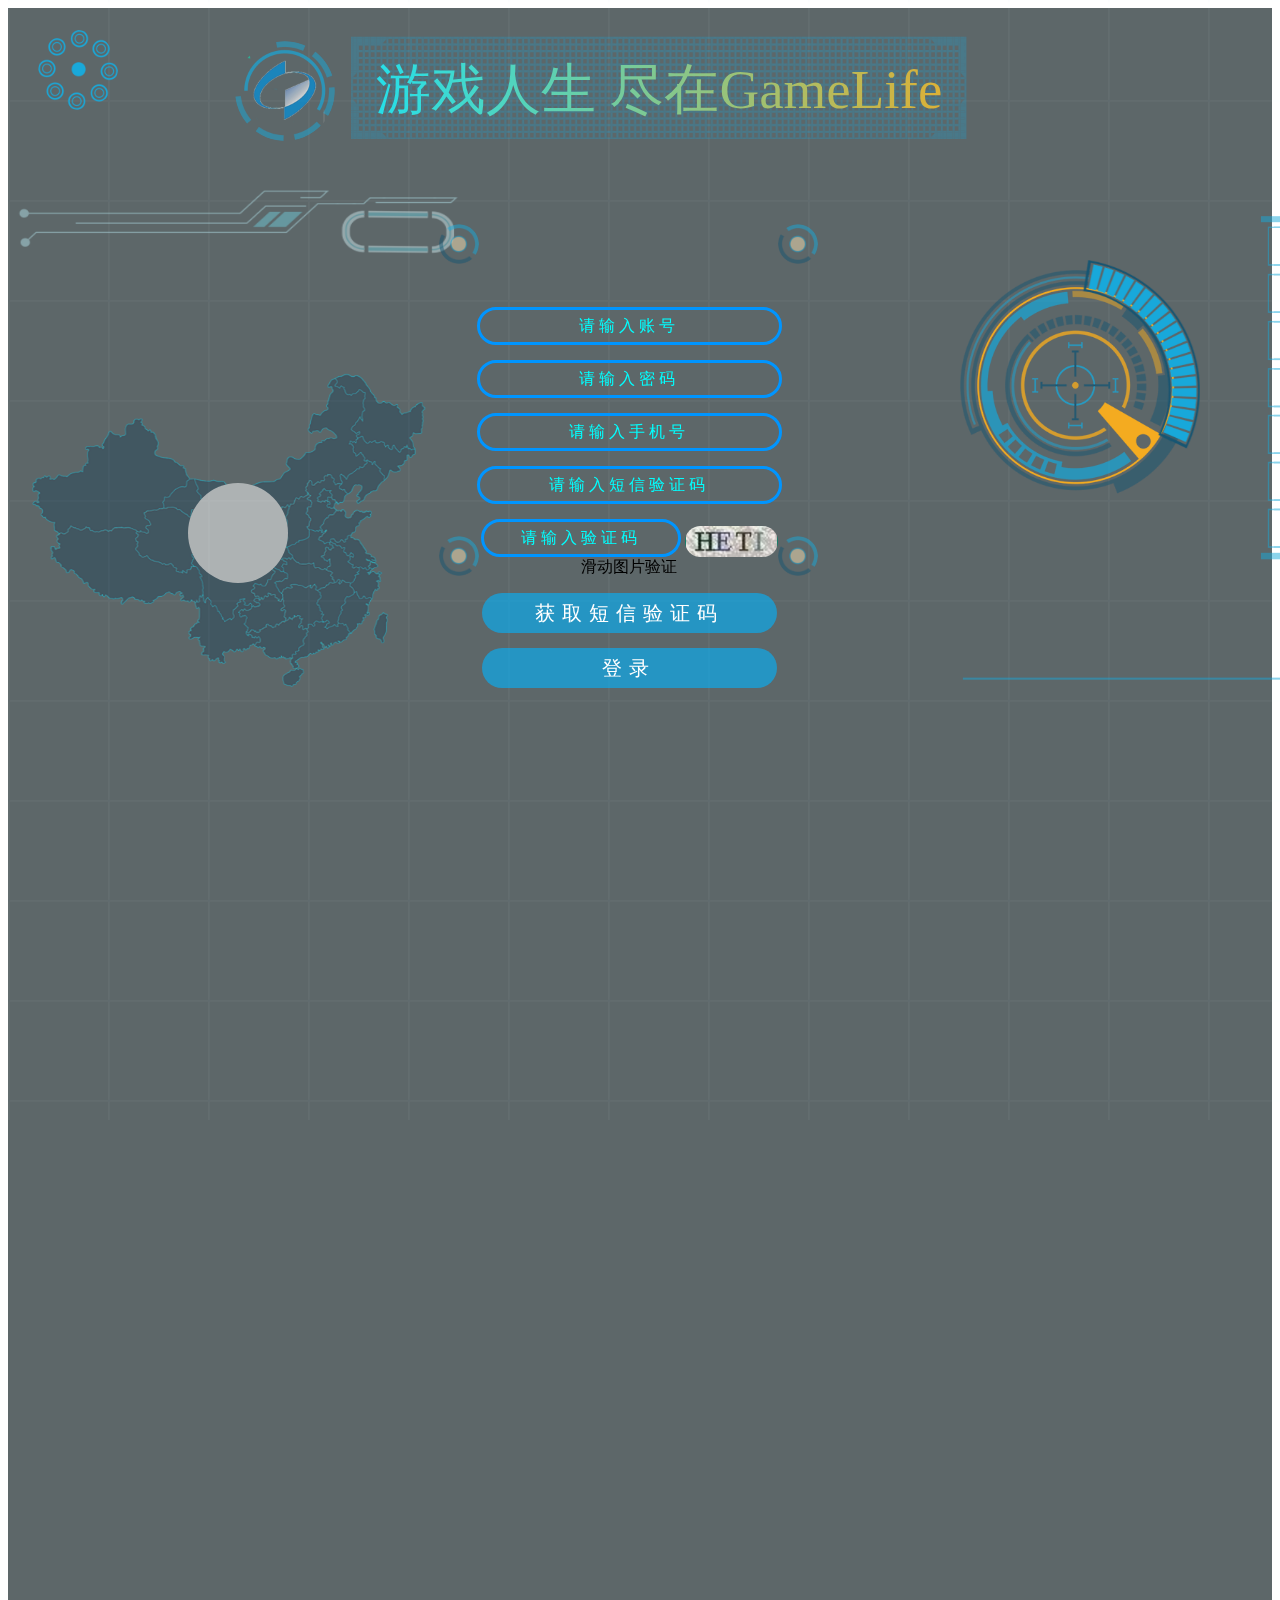
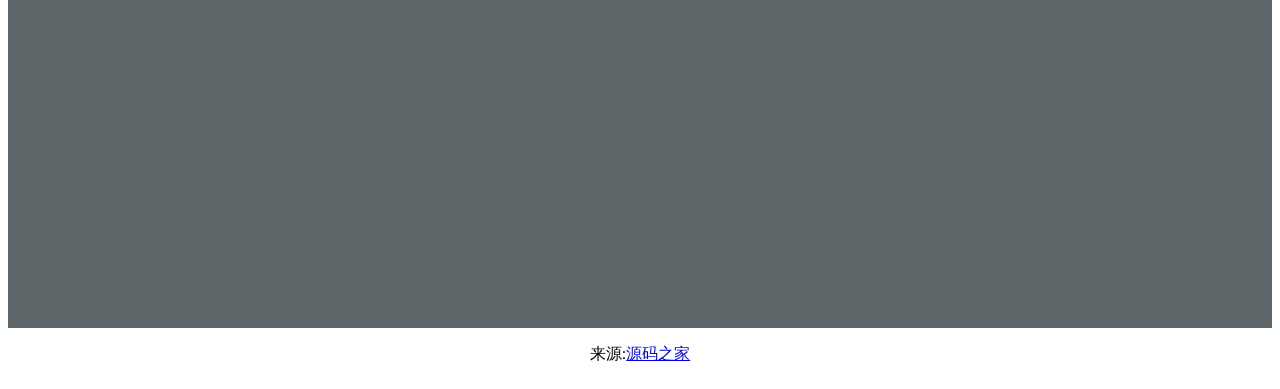
==== BBSGame/LoginHtml/index.html @ 11ed96cb "登录界面完毕 Nmdhgg" ====
﻿<!DOCTYPE HTML>
<html>
<head>
    <meta http-equiv="Content-Type" content="text/html; charset=utf-8" />
    <meta name="viewport" content="width=device-width, initial-scale=1.0">
    <title>游戏人生 尽在GameLife</title>

    <link href="assets/css/style.css" rel="stylesheet" type="text/css" />
    <script type="text/javascript" src="assets/js/jquery-1.8.3.min.js"></script>
    <style>
        input::-webkit-input-placeholder { /*WebKit browsers*/
            color: aqua;
        }

        input::-moz-input-placeholder { /*Mozilla Firefox*/
            color: aqua;
        }

        input::-ms-input-placeholder { /*Internet Explorer*/
            color: aqua;
        }
    </style>

</head>
<body onLoad="sendRequest()" >

<div class="videozz"></div>
	<video  autoplay muted loop poster="assets/images/fallba1ck.jpg">
		<source src="assets/images/mov.mp4">		
		你的游览器不支持video支持
	</video>
    
<div class="box">
	<div class="box-a">
    <div class="m-2">
          <div class="m-2-1">
              <form action="#" method="post">
                  <div class="m-2-2">
                      <input type="text" placeholder="请输入账号" />
                  </div>
                  <div class="m-2-2">
                      <input type="password" placeholder="请输入密码" />
                  </div>
                  <div class="m-2-2">
                      <input type="text" placeholder="请输入手机号" />
                  </div>
                  <div class="m-2-2">
                      <input type="text" placeholder="请输入短信验证码" />
                  </div>
                  <div class="m-2-2-1">
                      <input type="text" placeholder="请输入验证码" />
                      <img src="assets/images/1.png" />
                  </div>
                  <div class="m-2-2-1">
                      滑动图片验证
                  </div>
                  <div class="m-2-2">
                      <button>获取短信验证码</button>
                  </div>
                  <div class="m-2-2">
                      <button>登录</button>
                  </div>
              </form>
          </div>
    </div>
    <div class="m-5"> 
    <div id="m-5-id-1"> 
    <div id="m-5-2"> 
    <div id="m-5-id-2">  
    </div> 
    <div id="m-5-id-3"></div> 
    </div> 
    </div> 
    </div>   
    <div class="m-10"></div>
    <div class="m-xz7"></div>
    <div class="m-xz8 xzleft"></div>
    <div class="m-xz9"></div>
    <div class="m-xz9-1"></div>
    <!-- <div class="m-x10"></div>
    <div class="m-x11"></div>
    <div class="m-x12 xzleft"></div>
    <div class="m-x13"></div>
    <div class="m-x14 xzleft"></div>
    <div class="m-x15"></div>
    <div class="m-x16 xzleft"></div>-->
    <div class="m-x17 xzleft"></div>
    <div class="m-x18"></div>
    <div class="m-x19 xzleft"></div>
    <div class="m-x20"></div>  
    <div class="m-8"></div>
    <div class="m-9"><div class="masked1" id="sx8">游戏人生 尽在GameLife</div></div> 
    <div class="m-11">
    	<div class="m-k-1"><div class="t1"></div></div>
        <div class="m-k-2"><div class="t2"></div></div>
        <div class="m-k-3"><div class="t3"></div></div>
        <div class="m-k-4"><div class="t4"></div></div>
        <div class="m-k-5"><div class="t5"></div></div>
        <div class="m-k-6"><div class="t6"></div></div>
        <div class="m-k-7"><div class="t7"></div></div>
    </div>   
    <div class="m-14"><div class="ss"></div></div>
    <div class="m-15-a">
    <div class="m-15-k">
    	<div class="m-15xz1">
            <div class="m-15-dd2"></div>
        </div>
    </div>
    </div>
    <div class="m-16"></div>
    <div class="m-17"></div>
    <div class="m-18 xzleft"></div>
    <div class="m-19"></div>
    <div class="m-20 xzleft"></div>
    <div class="m-21"></div>
    <div class="m-22"></div>
    <div class="m-23 xzleft"></div>
    <div class="m-24" id="localtime"></div>
    </div>
</div>
<script src="assets/js/common.min.js"></script>
<div style="text-align:center;">
<p>来源:<a href="http://www.mycodes.net/" target="_blank">源码之家</a></p>
</div>
</body>
</html>
---- BBSGame/LoginHtml/assets/css/style.css ----
@charset "utf-8";


*{overflow:hidden }

video{  
	width:auto;
	height:auto;
	position:fixed;
	right:0;
	bottom:0;
	z-index:-100;
}
.videozz{  
	width:9999px;
	height:1920px;
	z-index:-99;
	background: rgba(24,38,41, 0.7);
}

.box{
position:fixed; 
width:1290;
height:1080px; 
margin:0 auto 0 auto;
top:0px;
background: rgba(24,38,41, 0.1);
background:url(../images/bj.png);
padding:20px;
}
.box-a{
width:1920px;
height:1080px;
position:relative;
}
.box-a .m-1{
width:500px;
height:298px;
position:absolute;top:0px;left:0px;
border: 2px solid #015c79;
/*background: rgba(1,92,121, 0.5);*/
background:url(../images/a-bj-1.jpg)repeat fixed center;
filter:alpha(opacity=50); 
-moz-opacity:0.50; 
opacity:0.50;  
z-index:1;
}
.box-a .m-2{
width:500px;
height:500px;
position:fixed;top:200px;left:0px;right:-77px;
margin:0 auto;
background: no-repeat url("../images/gif-6-1-1.png") left top;
background-size: 400px 400px;

z-index:2;
}

/*.box-a .m-2{
width:500px;
height:500px;
position:absolute;top:200px;left:600px;
background: no-repeat url("../images/gif-6-1.png") left top;
border: 2px solid #;
background-color:;
z-index:2;
}*/
.box-a .m-3{
overflow:hidden;
width:18px;height:270px;
padding:8px;
position:absolute;top:10px;left:500px;
}

.box-a .m-3 #m-3-id-1 p{height:20px;line-height: 14px;margin:0;font:24px/18px 'bankgothic_md_btmedium';color:#0caff4;text-align:center;}

.box-a .m-4{
width:500px;
height:300px;
background:url(../images/gif-1.gif);
position:absolute;top:0px;left:2px;
z-index:4;
filter:alpha(opacity=70); 
-moz-opacity:0.70; 
opacity:0.70;  
}

.box-a .m-5{
width:300px;
height:100px;
background:url(../images/a-bj-.png);
position:absolute;top:300px;left:0px;
z-index:5;
margin-top:20px;
}
#m-5-id-1{
overflow:hidden; 
width:290px;
height:100px;
margin:0 auto;
z-index:6;
filter:alpha(opacity=70); 
-moz-opacity:0.70; 
opacity:0.70;  
}
 #m-5-2 { 
float: left; 
width: 800%; 
}
#m-5-id-2 {float: left; }
#m-5-id-3 {float: left; }


.box-a .m-6{
width:auto;
height:120px;
position:absolute;top:-50px;right:60px;
z-index:7;
font:50px/38px '楷体';
}



@media all and (-webkit-min-device-pixel-ratio:0) and (min-resolution: .001dpcm) { 
    .masked{
        background-image: -webkit-linear-gradient(left, #0ee5ff, #0e84ff 25%, #0ee5ff 50%, #0e84ff 75%, #0ee5ff);
        -webkit-text-fill-color: transparent;
        -webkit-background-clip: text;
        -webkit-background-size: 200% 100%;
        -webkit-animation: masked-animation 0.8s infinite linear;
    }
	.masked1{
        background-image: -webkit-linear-gradient(left, #0ee5ff, #f4ab20 50%, #0ee5ff 50%, #f4ab20 100%, #0ee5ff);
        -webkit-text-fill-color: transparent;
        -webkit-background-clip: text;
        -webkit-background-size: 200% 100%;
        -webkit-animation: masked-animation 3s infinite linear;
    }
	.masked2{
        background-image: -webkit-linear-gradient(left, #0ee5ff, #f4ab20 50%, #0ee5ff 50%, #f4ab20 100%, #0ee5ff);
        -webkit-text-fill-color: transparent;
        -webkit-background-clip: text;
        -webkit-background-size: 200% 100%;
        -webkit-animation: masked-animation 3s infinite linear;
    }
}
@-webkit-keyframes masked-animation {
    0%  { background-position: 0 0;}
    100% { background-position: -100% 0;}
}



 @-moz-keyframes rotate{
            100%{
              -moz-transform:rotate(0deg);
             }
             100%{
               -moz-transform:rotate(360deg);
             }
          }
 @-webkit-keyframes rotate{
            100%{
              -webkit-transform:rotate(0deg);
             }
             100%{
               -webkit-transform:rotate(360deg);
             }
          }
 @keyframes rotate{
            100%{
              transform:rotate(0deg);
             }
             100%{
               transform:rotate(360deg);
             }
          }

.xzright{
	-webkit-transform: rotateZ(-360deg);
	-moz-transform: rotateZ(-360deg);
	-o-transform: rotateZ(-360deg);
	-ms-transform: rotateZ(-360deg);
	transform: rotateZ(-360deg);	
}
.xzleft{
	-webkit-transform: rotateZ(720deg);
	-moz-transform: rotateZ(720deg);
	-o-transform: rotateZ(720deg);
	-ms-transform: rotateZ(720deg);
	transform: rotateZ(720deg);
}
.box-a .m-xz7 {
	width: 80px;
	height: 80px;
	position:absolute;top:10px;left:10px;
	z-index:8;
	background: no-repeat url("../images/gif-3.png") left top;
	-webkit-background-size: 80px 80px;
	-moz-background-size: 80px 80px;
	background-size: 80px 80px;
	-webkit-border-radius: 50px;
	border-radius: 50px;
	-moz-transition:all .10s;
    -webkit-transition:all .10s;
    transition:all .10s;
	-moz-animation:rotate 10s infinite linear;
    -webkit-animation:rotate 10s infinite linear;
    animation:rotate 10s infinite linear;
	
	-webkit-transform: rotateZ(-360deg);
	-moz-transform: rotateZ(-360deg);
	-o-transform: rotateZ(-360deg);
	-ms-transform: rotateZ(-360deg);
	transform: rotateZ(-360deg);
}

		  
.box-a .m-xz8 {
	width: 100px;
	height: 100px;
	position:fixed;right:711px;left:0px;top:41px;
	margin:0 auto;
	z-index:8;
	filter:alpha(opacity=50); 
	-moz-opacity:0.50; 
	opacity:0.50;  
	background: no-repeat url("../images/gif-4.png") left top;
	-webkit-background-size: 100px 100px;
	-moz-background-size: 100px 100px;
	background-size: 100px 100px;
	-webkit-border-radius: 75px;
	border-radius: 75px;
	-moz-transition:all .20s;
    -webkit-transition:all .20s;
    transition:all .20s;
	-moz-animation:rotate 20s infinite linear;
    -webkit-animation:rotate 20s infinite linear;
    animation:rotate 20s infinite linear;

}

.box-a .m-xz9 {
	width: 100px;
	height: 100px;
	position:fixed;right:711px;left:0px;top:41px;
	margin:0 auto;
	z-index:8;
	filter:alpha(opacity=70); 
	-moz-opacity:0.70; 
	opacity:0.70;  
	background: no-repeat url("../images/gif-5.png") left top;
	-webkit-background-size: 100px 100px;
	-moz-background-size: 100px 100px;
	background-size: 100px 100px;
	-webkit-border-radius: 75px;
	border-radius: 75px;
	-moz-transition:all .6s;
    -webkit-transition:all .6s;
    transition:all .6s;
	-moz-animation:rotate 6s infinite linear;
    -webkit-animation:rotate 6s infinite linear;
    animation:rotate 6s infinite linear;
}

.box-a .m-xz9-1 {
	width: 100px;
	height: 100px;
	position:fixed;right:711px;left:0px;top:41px;
	margin:0 auto;
	z-index:8;
	filter:alpha(opacity=70); 
	-moz-opacity:0.70; 
	opacity:0.70;  
	background: no-repeat url("../images/gif-5-1.png") left top;
	-webkit-background-size: 100px 100px;
	-moz-background-size: 100px 100px;
	background-size: 100px 100px;
	-webkit-border-radius: 75px;
	border-radius: 75px;
	
}


.box-a .m-x10 {
	width: 500px;
	height: 500px;
	position:absolute;top:200px;left:600px;
	z-index:9;
	filter:alpha(opacity=40); 
	-moz-opacity:0.40; 
	opacity:0.40;  
	background: no-repeat url("../images/gif-6-2.png") left top;
	-webkit-background-size: 500px 250px;
	-moz-background-size: 500px 250px;
	background-size: 500px 500px;
	-webkit-border-radius: 250px;
	border-radius: 250px;
	-moz-transition:all .1s;
    -webkit-transition:all .1s;
    transition:all .1s;
	-moz-animation:rotate 1s infinite linear;
    -webkit-animation:rotate 1s infinite linear;
    animation:rotate 1s infinite linear;
}

.box-a .m-x11 {
	width: 500px;
	height: 500px;
	position:absolute;top:200px;left:600px;
	z-index:10;
	filter:alpha(opacity=50); 
	-moz-opacity:0.50; 
	opacity:0.50;  
	background: no-repeat url("../images/gif-6-3.png") left top;
	-webkit-background-size: 500px 250px;
	-moz-background-size: 500px 250px;
	background-size: 500px 500px;
	-webkit-border-radius: 250px;
	border-radius: 250px;
	-moz-transition:all .0.5s;
    -webkit-transition:all .0.5s;
    transition:all .0.5s;
	-moz-animation:rotate 0.5s infinite linear;
    -webkit-animation:rotate 0.5s infinite linear;
    animation:rotate 0.5s infinite linear;
}
.box-a .m-x12 {
	width: 500px;
	height: 500px;
	position:absolute;top:200px;left:600px;
	z-index:11;
	filter:alpha(opacity=40); 
	-moz-opacity:0.40; 
	opacity:0.40;  
	background: no-repeat url("../images/gif-6-4.png") left top;
	-webkit-background-size: 500px 250px;
	-moz-background-size: 500px 250px;
	background-size: 500px 500px;
	-webkit-border-radius: 250px;
	border-radius: 250px;
	-moz-transition:all .0.5s;
    -webkit-transition:all .0.5s;
    transition:all .0.5s;
	-moz-animation:rotate 0.5s infinite linear;
    -webkit-animation:rotate 0.5s infinite linear;
    animation:rotate 0.5s infinite linear;
}
.box-a .m-x13 {
	width: 500px;
	height: 500px;
	position:absolute;top:200px;left:600px;
	z-index:12;
	filter:alpha(opacity=40); 
	-moz-opacity:0.40; 
	opacity:0.40;  
	background: no-repeat url("../images/gif-6-5.png") left top;
	-webkit-background-size: 500px 250px;
	-moz-background-size: 500px 250px;
	background-size: 500px 500px;
	-webkit-border-radius: 250px;
	border-radius: 250px;
	-moz-transition:all .2s;
    -webkit-transition:all .2s;
    transition:all .2s;
	-moz-animation:rotate 2s infinite linear;
    -webkit-animation:rotate 2s infinite linear;
    animation:rotate 2s infinite linear;
}
.box-a .m-x14 {
	width: 500px;
	height: 500px;
	position:absolute;top:200px;left:600px;
	z-index:13;
	filter:alpha(opacity=50); 
	-moz-opacity:0.50; 
	opacity:0.50;  
	background: no-repeat url("../images/gif-6-6.png") left top;
	-webkit-background-size: 500px 250px;
	-moz-background-size: 500px 250px;
	background-size: 500px 500px;
	-webkit-border-radius: 250px;
	border-radius: 250px;
	-moz-transition:all .3s;
    -webkit-transition:all .3s;
    transition:all .3s;
	-moz-animation:rotate 3s infinite linear;
    -webkit-animation:rotate 3s infinite linear;
    animation:rotate 3s infinite linear;
}
.box-a .m-x15 {
	width: 500px;
	height: 500px;
	position:absolute;top:200px;left:600px;
	z-index:14;
	filter:alpha(opacity=80); 
	-moz-opacity:0.80; 
	opacity:0.80;  
	background: no-repeat url("../images/gif-6-7.png") left top;
	-webkit-background-size: 500px 250px;
	-moz-background-size: 500px 250px;
	background-size: 500px 500px;
	-webkit-border-radius: 250px;
	border-radius: 250px;
	-moz-transition:all .0.6s;
    -webkit-transition:all .0.6s;
    transition:all .0.6s;
	-moz-animation:rotate 0.6s infinite linear;
    -webkit-animation:rotate 0.6s infinite linear;
    animation:rotate 0.6s infinite linear;
}
.box-a .m-x16 {
	width: 500px;
	height: 500px;
	position:absolute;top:200px;left:600px;
	z-index:15;
	filter:alpha(opacity=70); 
	-moz-opacity:0.70; 
	opacity:0.70;  
	background: no-repeat url("../images/gif-6-8.png") left top;
	-webkit-background-size: 500px 250px;
	-moz-background-size: 500px 250px;
	background-size: 500px 500px;
	-webkit-border-radius: 250px;
	border-radius: 250px;
	-moz-transition:all .1s;
    -webkit-transition:all .1s;
    transition:all .1s;
	-moz-animation:rotate 1s infinite linear;
    -webkit-animation:rotate 1s infinite linear;
    animation:rotate 1s infinite linear;
}
.box-a .m-x17 {
	width: 40px;
	height: 40px;
	position:fixed;top:224px;left:0;right:363px;
	margin:0 auto;
	z-index:15;
	filter:alpha(opacity=50); 
	-moz-opacity:0.50; 
	opacity:0.50;  
	background: no-repeat url("../images/gif-6-9.png") left top;
	-webkit-background-size: 40px 40px;
	-moz-background-size: 40px 40px;
	background-size: 40px 40px;
	-webkit-border-radius: 25px;
	border-radius: 25px;
	-moz-transition:all .0.5s;
    -webkit-transition:all .0.5s;
    transition:all .0.5s;
	-moz-animation:rotate 0.5s infinite linear;
    -webkit-animation:rotate 0.5s infinite linear;
    animation:rotate 0.5s infinite linear;
}
.box-a .m-x18 {
	width: 40px;
	height: 40px;
	position:fixed;top:224px;left:315px;right:0;
	margin:0 auto;
	z-index:15;
	filter:alpha(opacity=50); 
	-moz-opacity:0.50; 
	opacity:0.50;  
	background: no-repeat url("../images/gif-6-9.png") left top;
	-webkit-background-size: 40px 40px;
	-moz-background-size: 40px 40px;
	background-size: 40px 40px;
	-webkit-border-radius: 25px;
	border-radius: 25px;
	-moz-transition:all .0.5s;
    -webkit-transition:all .0.5s;
    transition:all .0.5s;
	-moz-animation:rotate 0.5s infinite linear;
    -webkit-animation:rotate 0.5s infinite linear;
    animation:rotate 0.5s infinite linear;
}
.box-a .m-x19 {
	width: 40px;
	height: 40px;
	position:fixed;top:536px;left:0;right:363px;
	margin:0 auto;
	z-index:15;
	filter:alpha(opacity=50); 
	-moz-opacity:0.50; 
	opacity:0.50;  
	background: no-repeat url("../images/gif-6-9.png") left top;
	-webkit-background-size: 40px 40px;
	-moz-background-size: 40px 40px;
	background-size: 40px 40px;
	-webkit-border-radius: 25px;
	border-radius: 25px;
	-moz-transition:all .0.5s;
    -webkit-transition:all .0.5s;
    transition:all .0.5s;
	-moz-animation:rotate 0.5s infinite linear;
    -webkit-animation:rotate 0.5s infinite linear;
    animation:rotate 0.5s infinite linear;
}
.box-a .m-x20 {
	width: 40px;
	height: 40px;
	position:fixed;top:536px;left:315px;right:0;
	margin:0 auto;
	z-index:15;
	filter:alpha(opacity=50); 
	-moz-opacity:0.50; 
	opacity:0.50;  
	background: no-repeat url("../images/gif-6-9.png") left top;
	-webkit-background-size: 40px 40px;
	-moz-background-size: 40px 40px;
	background-size: 40px 40px;
	-webkit-border-radius: 25px;
	border-radius: 25px;
	-moz-transition:all .0.5s;
    -webkit-transition:all .0.5s;
    transition:all .0.5s;
	-moz-animation:rotate 0.5s infinite linear;
    -webkit-animation:rotate 0.5s infinite linear;
    animation:rotate 0.5s infinite linear;
}

.box-a .m-7{
width:250px;
height:250px;
position:absolute;top:200px;right:550px;
background-color:;
z-index:7;
}
.m-7-k{
width:250px;
height:250px;
position:fixed; 
}
.m-7-k .m-7xz1{
	width:250px;
	height:250px;
	position:absolute;top:0px;left:0px;
	z-index:8;
	filter:alpha(opacity=50); 
	-moz-opacity:0.50; 
	opacity:0.50;  
	background: no-repeat url("../images/gif-7-1.png") left top;
	-webkit-background-size: 250px 125px;
	-moz-background-size: 250px 125px;
	background-size: 250px 250px;
	-webkit-border-radius: 125px;
	border-radius: 125px;
	-moz-transition:all .2s;
    -webkit-transition:all .2s;
    transition:all .2s;
	-moz-animation:rotate 2s infinite linear;
    -webkit-animation:rotate 2s infinite linear;
    animation:rotate 2s infinite linear;
}
.m-7-k .m-7xz2{
	width:250px;
	height:250px;
	position:absolute;top:0px;left:0px;
	z-index:9;
	filter:alpha(opacity=70); 
	-moz-opacity:0.70; 
	opacity:0.70;  
	background: no-repeat url("../images/gif-7-2.png") left top;
	-webkit-background-size: 250px 125px;
	-moz-background-size: 250px 125px;
	background-size: 250px 250px;
	-webkit-border-radius: 125px;
	border-radius: 125px;
	-moz-transition:all .3s;
    -webkit-transition:all .3s;
    transition:all .3s;
	-moz-animation:rotate 3s infinite linear;
    -webkit-animation:rotate 3s infinite linear;
    animation:rotate 3s infinite linear;
}
.m-7-k .m-7xz3{
	width:250px;
	height:250px;
	position:absolute;top:0px;left:0px;
	z-index:10;
	filter:alpha(opacity=50); 
	-moz-opacity:0.50; 
	opacity:0.50;  
	background: no-repeat url("../images/gif-7-3.png") left top;
	-webkit-background-size: 250px 125px;
	-moz-background-size: 250px 125px;
	background-size: 250px 250px;
	-webkit-border-radius: 125px;
	border-radius: 125px;
	-moz-transition:all .0.5s;
    -webkit-transition:all .0.5s;
    transition:all .0.5s;
	-moz-animation:rotate 0.5s infinite linear;
    -webkit-animation:rotate 0.5s infinite linear;
    animation:rotate 0.5s infinite linear;
}
.m-7-k .m-7zt1{
	width:180px;
	height:30px;
	border-bottom: 1px solid #;
	padding-bottom:3px;
	margin:80px auto 0 auto;
	color:#19a9da;
	font:20px/18px '楷体';
	text-align:center;
}
.m-7-k .m-7zt2{
	width:250px;
	height:50px;
	margin-top:8px;
	color:#9C0;
	font:60px/50px 'ds-digitalbold';
	text-align:center;
}

.box-a .fbl{
	width:auto;
	height:100px;
	position:absolute;top:70px;right:70px;
	color:#19a9da;
	font:20px/18px 'bankgothic_md_btmedium';
	z-index:20;
}
.box-a .m-8{
	width:616px;
	height:103px;
  	position:fixed;right:-38px;left:0;top:36px;
	margin:0 auto;
	background: no-repeat url("../images/gif-8-1.png") left top;
	background-size:616px 103px;
	filter:alpha(opacity=30); 
	-moz-opacity:0.30; 
	opacity:0.30;  
	z-index:21;
}
.box-a .m-9{
	width:709px;
	height:139px;
	position:fixed;right:-38px;left:0;
	margin:0 auto;
	font:55px/144px '微软雅黑';
	z-index:22;
	color:#f4ab20;
	text-align:center;
	line-height:139px;

}

.box-a .m-10{
width:451px;
height:81px;
background:url(../images/gif-9.png);
background-size:451px 81px;
position:fixed;top:161px;left:15px;right:0;
z-index:5;
margin-top:20px;
}

.box-a .m-11{
width:418px;
height:476px;
background:url(../images/gif-10.png);
position:fixed;top:210px;right:0;left:949px;
z-index:5;
margin:0 auto;
	filter:alpha(opacity=50); 
	-moz-opacity:0.50; 
	opacity:0.50;  
}

.box-a .m-11 .m-k-1{width:58px;height:34px;position:absolute;top:19px;right:38px;z-index:6;}
.box-a .m-11 .m-k-1 .t1{
width:0px;
height:34px;
float:right;
background:red;
position:relative;
background:#37dad7; 
animation:myfirst 0.3s linear 0.5s infinite alternate;

-moz-animation:myfirst 0.3s linear 0.5s infinite alternate;

-webkit-animation:myfirst 0.3s linear 0.5s infinite alternate;

-o-animation:myfirst 0.3s linear 0.5s infinite alternate;
}

@keyframes myfirst
{
0%   {right:0px; top:0px;width:0px;height:34px;}
100% {right:0px; top:0px;width:100px;height:34px;}
}

@-moz-keyframes myfirst 
{
0%   {right:0px; top:0px;width:0px;height:34px;}
100% {right:0px; top:0px;width:58px;height:34px;}
}

@-webkit-keyframes myfirst 
{
0%   {right:0px; top:0px;width:0px;height:34px;}
100% {right:0px; top:0px;width:100px;height:34px;}
}

@-o-keyframes myfirst 
{
0%   {right:0px; top:0px;width:0px;height:34px;}
100% {right:0px; top:0px;width:58px;height:34px;}
}
.box-a .m-11 .m-k-2{width:58px;height:34px;position:absolute;top:66px;right:38px;z-index:6;}
.box-a .m-11 .m-k-2 .t2{
width:0px;
height:34px;
float:right;
background:red;
position:relative;
background:#8cd6b7; 
animation:myfirst 0.18s linear 0.18s infinite alternate;
-moz-animation:myfirst 0.18s linear 0.18s infinite alternate;
-webkit-animation:myfirst 0.18s linear 0.18s infinite alternate;
-o-animation:myfirst 0.18s linear 0.18s infinite alternate;
}
.box-a .m-11 .m-k-3{width:58px;height:34px;position:absolute;top:113px;right:38px;z-index:6;}
.box-a .m-11 .m-k-3 .t3{
width:0px;
height:34px;
float:right;
background:red;
position:relative;
background:#6ccea5; 
animation:myfirst 0.2s linear 0.2s infinite alternate;
-moz-animation:myfirst 0.2s linear 0.2s infinite alternate;
-webkit-animation:myfirst 0.2s linear 0.2s infinite alternate;
-o-animation:myfirst 0.2s linear 0.2s infinite alternate;
}
.box-a .m-11 .m-k-4{width:58px;height:34px;position:absolute;top:161px;right:38px;z-index:6;}
.box-a .m-11 .m-k-4 .t4{
width:0px;
height:34px;
float:right;
background:red;
position:relative;
background:#abd281; 
animation:myfirst 0.15s linear 0.15s infinite alternate;
-moz-animation:myfirst 0.15s linear 0.15s infinite alternate;
-webkit-animation:myfirst 0.15s linear 0.15s infinite alternate;
-o-animation:myfirst 0.15s linear 0.15s infinite alternate;
}
.box-a .m-11 .m-k-5{width:58px;height:34px;position:absolute;top:207px;right:38px;z-index:6;}
.box-a .m-11 .m-k-5 .t5{
width:0px;
height:34px;
float:right;
background:red;
position:relative;
background:#a0b653; 
animation:myfirst 0.2s linear 0.2s infinite alternate;
-moz-animation:myfirst 0.2s linear 0.2s infinite alternate;
-webkit-animation:myfirst 0.2s linear 0.2s infinite alternate;
-o-animation:myfirst 0.2s linear 0.2s infinite alternate;
}
.box-a .m-11 .m-k-6{width:58px;height:34px;position:absolute;top:254px;right:38px;z-index:6;}
.box-a .m-11 .m-k-6 .t6{
width:0px;
height:34px;
float:right;
background:red;
position:relative;
background:#d3b342; 
animation:myfirst 0.08s linear 0.08s infinite alternate;
-moz-animation:myfirst 0.08s linear 0.08s infinite alternate;
-webkit-animation:myfirst 0.08s linear 0.08s infinite alternate;
-o-animation:myfirst 0.08s linear 0.08s infinite alternate;
}
.box-a .m-11 .m-k-7{width:58px;height:34px;position:absolute;top:301px;right:38px;z-index:6;}
.box-a .m-11 .m-k-7 .t7{
width:0px;
height:34px;
float:right;
background:red;
position:relative;
background:#f4ae28; 
animation:myfirst 0.4s linear 0.4s infinite alternate;
-moz-animation:myfirst 0.4s linear 0.4s infinite alternate;
-webkit-animation:myfirst 0.4s linear 0.4s infinite alternate;
-o-animation:myfirst 0.4s linear 0.4s infinite alternate;
}

.box-a .m-12{
width:250px;
height:250px;
position:absolute;top:450px;right:550px;
background-color:;
z-index:7;
}
.m-12-k{
width:250px;
height:250px;
position:fixed; 
}
.m-12-k .m-12xz1{
	width:250px;
	height:250px;
	position:absolute;top:0px;left:0px;
	z-index:9;
	filter:alpha(opacity=80); 
	-moz-opacity:0.80; 
	opacity:0.80;  
	background: no-repeat url("../images/gif-11-1.png") left top;
	-webkit-background-size: 250px 125px;
	-moz-background-size: 250px 125px;
	background-size: 250px 250px;
	-webkit-border-radius: 125px;
	border-radius: 125px;
	-moz-transition:all .0.6s;
    -webkit-transition:all .0.6s;
    transition:all .0.6s;
	-moz-animation:rotate 0.6s infinite linear;
    -webkit-animation:rotate 0.3s infinite linear;
    animation:rotate 0.6s infinite linear;
}
.m-12-k .m-12xz2{
	width:250px;
	height:250px;
	position:absolute;top:0px;left:0px;
	z-index:8;
	filter:alpha(opacity=50); 
	-moz-opacity:0.50; 
	opacity:0.50;  
	background: no-repeat url("../images/gif-11-2.png") left top;
	-webkit-background-size: 250px 125px;
	-moz-background-size: 250px 125px;
	background-size: 250px 250px;
	-webkit-border-radius: 125px;
	border-radius: 125px;
	-moz-transition:all .2s;
    -webkit-transition:all .2s;
    transition:all .2s;
	-moz-animation:rotate 2s infinite linear;
    -webkit-animation:rotate 2s infinite linear;
    animation:rotate 2s infinite linear;
}
.m-12-k .m-12xz3{
	width:250px;
	height:250px;
	position:absolute;top:0px;left:0px;
	z-index:9;
	filter:alpha(opacity=50); 
	-moz-opacity:0.50; 
	opacity:0.50;  
	background: no-repeat url("../images/gif-11-3.png") left top;
	-webkit-background-size: 250px 125px;
	-moz-background-size: 250px 125px;
	background-size: 250px 250px;
	-webkit-border-radius: 125px;
	border-radius: 125px;
	-moz-transition:all .0.1s;
    -webkit-transition:all .0.1s;
    transition:all .0.1s;
	-moz-animation:rotate 0.1s infinite linear;
    -webkit-animation:rotate 0.1s infinite linear;
    animation:rotate 0.1s infinite linear;
}
.m-12-k .m-12zt1{
	width:180px;
	height:30px;
	border-bottom: 1px solid #;
	padding-bottom:3px;
	margin:80px auto 0 auto;
	color:#19a9da;
	font:20px/18px '楷体';
	text-align:center;
}
.m-12-k .m-12zt2{
	width:250px;
	height:50px;
	margin-top:8px;
	color:#9C0;
	font:60px/50px 'ds-digitalbold';
	text-align:center;
}

.box-a .m-13{
width:400px;
height:400px;
overflow:hidden;
background:url(../images/gif-101.png);
position:absolute;top:120px;right:70px;
background-color:;
font:18px/15px 'bankgothic_md_btmedium';
color:#39F;
	filter:alpha(opacity=50); 
	-moz-opacity:0.50; 
	opacity:0.50;  
}


.box-a .m-14{
width:98px;
height:30px;
overflow:hidden;
border-radius:20px;
position:fixed;top:217px;left:349px;
	filter:alpha(opacity=80); 
	-moz-opacity:0.80; 
	opacity:0.80;  
}
.box-a .m-14 .ss{
width:0px;
height:35px;
position:relative;
background-color:#F60; 
animation:myfirst 1s linear 1s infinite alternate;

-moz-animation:myfirst 1s linear 1s infinite alternate;

-webkit-animation:myfirst 1s linear 1s infinite alternate;

-o-animation:myfirst 1s linear 1s infinite alternate;
}

@keyframes myfirst
{
0%   {right:0px; top:0px;width:0px;height:35px;}
100% {background-color:#FC0; right:0px; top:0px;width:180px;height:35px;}
}

@-moz-keyframes myfirst 
{
0%   {right:0px; top:0px;width:0px;height:35px;}
100% {right:0px; top:0px;width:150px;height:35px;}
}

@-webkit-keyframes myfirst 
{
0%   {right:0px; top:0px;width:0px;height:35px;}
100% {right:0px; top:0px;width:150px;height:35px;}
}

@-o-keyframes myfirst 
{
0%   {right:0px; top:0px;width:0px;height:35px;}
100% {right:0px; top:0px;width:150px;height:35px;}
}


.box-a .m-15-a{
width:400px;
height:315px;
overflow:hidden;
background:url(../images/gif-12-1.png);
background-size:400px 315px;
position:fixed;top:373px;left:30px;
	filter:alpha(opacity=50); 
	-moz-opacity:0.50; 
	opacity:0.50;  
	background-color:;
}
.box-a .m-15-b{
width:500px;
height:415px;
overflow:hidden;
background:url(../images/gif-12-2.png);
position:absolute;top:590px;left:0px;
	filter:alpha(opacity=40); 
	-moz-opacity:0.40; 
	opacity:0.40;  
	background-color:;
}

.m-15-k{
width:500px;
height:415px;
position:fixed; 
}
.m-15-k .m-15xz1{
width:150px;
height:150px;
position:fixed;top:458px;left:163px;right:0;
}
.m-15-dd1{
width: 100px;height: 100px;border-radius: 360px;background-color: #FFF;
        position: absolute;left: 50%;top: 50%;-webkit-transform: translate(-50%, -50%);transform: translate(-50%, -50%);
        -webkit-animation: pointRadius 1s ease 0s infinite;
                animation: pointRadius 1s ease 0s infinite;
    }
    @-webkit-keyframes pointRadius {
        0% {width: 10px;height: 10px;background: rgba(169,191,116, 0.8);}
        100% {width: 150px;height: 150px;background: rgba(62,219,200, 0.0);}
    }
.m-15-dd2{
width: 100px;height: 100px;border-radius: 360px;background-color: #FFF;
        position: absolute;left: 50%;top: 50%;-webkit-transform: translate(-50%, -50%);transform: translate(-50%, -50%);
        -webkit-animation: pointRadius 1s ease 0s infinite;
                animation: pointRadius 1s ease 0s infinite;
    }
    @-webkit-keyframes pointRadius {
		0% {width: 10px;height: 10px;background: rgba(149,177,196, 0.8);}
		25% {width: 150px;height: 150px;background: rgba(0, 97, 214, 0.6);}
        75% {width: 160px;height: 160px;background: rgba(214,5,0, 0.0);}
		90% {width: 100px;height: 100px;background: rgba(0, 127, 214, 0.6);}
		100% {width: 10px;height: 10px;background: rgba(149, 179, 196, 0.8);}
    }


.box-a .m-16{
	width:250px;
	height:250px;
	z-index:30;
	background: no-repeat url("../images/gif-13-1.png") left top;
	background-size:250px 250px;
	position:fixed;top:260px;left:869px;right:0;
	margin:0 auto;
}

.box-a .m-17{
	width:250px;
	height:250px;
	z-index:21;
	filter:alpha(opacity=50); 
	-moz-opacity:0.50; 
	opacity:0.50;  
	background: no-repeat url("../images/gif-13-2.png") left top;
	background-size:250px 250px;
	position:fixed;top:260px;left:869px;right:0;
	margin:0 auto;
	-webkit-background-size: 250px 250px;
	-moz-background-size: 250px 250px;
	-webkit-border-radius: 175px;
	border-radius: 175px;
	-moz-transition:all .0.6s;
    -webkit-transition:all .0.6s;
    transition:all .0.6s;
	-moz-animation:rotate 0.6s infinite linear;
    -webkit-animation:rotate 0.6s infinite linear;
    animation:rotate 0.6s infinite linear;
}
.box-a .m-18{
	width:250px;
	height:250px;
	z-index:25;
	background: no-repeat url("../images/gif-13-3.png") left top;
	background-size:250px 250px;
	position:fixed;top:260px;left:869px;right:0;
	margin:0 auto;
	-webkit-background-size: 250px 250px;
	-moz-background-size: 250px 250px;
	-webkit-border-radius: 175px;
	border-radius: 175px;
	-moz-transition:all .15s;
    -webkit-transition:all .15s;
    transition:all .15s;
	-moz-animation:rotate 15s infinite linear;
    -webkit-animation:rotate 15s infinite linear;
    animation:rotate 15s infinite linear;
}
.box-a .m-19{
	width:250px;
	height:250px;
	z-index:22;
	filter:alpha(opacity=70); 
	-moz-opacity:0.70; 
	opacity:0.70;  
	background: no-repeat url("../images/gif-13-4.png") left top;
	background-size:250px 250px;
	position:fixed;top:260px;left:869px;right:0;
	margin:0 auto;
	-webkit-background-size: 250px 250px;
	-moz-background-size: 250px 250px;
	-webkit-border-radius: 175px;
	border-radius: 175px;
	-moz-transition:all .2s;
    -webkit-transition:all .2s;
    transition:all .2s;
	-moz-animation:rotate 2s infinite linear;
    -webkit-animation:rotate 2s infinite linear;
    animation:rotate 2s infinite linear;
}
.box-a .m-20{
	width:250px;
	height:250px;
	z-index:21;
	filter:alpha(opacity=50); 
	-moz-opacity:0.50; 
	opacity:0.50;  
	background: no-repeat url("../images/gif-13-5.png") left top;
	background-size:250px 250px;
	position:fixed;top:260px;left:869px;right:0;
	margin:0 auto;
	-webkit-background-size: 250px 250px;
	-moz-background-size: 250px 250px;
	-webkit-border-radius: 175px;
	border-radius: 175px;
	-moz-transition:all .0.8s;
    -webkit-transition:all .0.8s;
    transition:all .0.8s;
	-moz-animation:rotate 0.8s infinite linear;
    -webkit-animation:rotate 0.8s infinite linear;
    animation:rotate 0.8s infinite linear;
}
.box-a .m-21{
	width:250px;
	height:250px;
	z-index:21;
	filter:alpha(opacity=50); 
	-moz-opacity:0.50; 
	opacity:0.50;  
	background: no-repeat url("../images/gif-13-6.png") left top;
	background-size:250px 250px;
	position:fixed;top:260px;left:869px;right:0;
	margin:0 auto;
	-webkit-background-size: 250px 250px;
	-moz-background-size: 250px 250px;
	-webkit-border-radius: 175px;
	border-radius: 175px;
	-moz-transition:all .0.3s;
    -webkit-transition:all .0.3s;
    transition:all .0.3s;
	-moz-animation:rotate 0.3s infinite linear;
    -webkit-animation:rotate 0.3s infinite linear;
    animation:rotate 0.3s infinite linear;
}
.box-a .m-22{
	width:250px;
	height:250px;
	z-index:21;
	filter:alpha(opacity=80); 
	-moz-opacity:0.80; 
	opacity:0.80;  
	background: no-repeat url("../images/gif-13-7.png") left top;
	background-size:250px 250px;
	position:fixed;top:260px;left:869px;right:0;
	margin:0 auto;
	-webkit-background-size: 250px 250px;
	-moz-background-size: 250px 250px;
	-webkit-border-radius: 175px;
	border-radius: 175px;
	-moz-transition:all .25s;
    -webkit-transition:all .25s;
    transition:all .25s;
	-moz-animation:rotate 25s infinite linear;
    -webkit-animation:rotate 25s infinite linear;
    animation:rotate 25s infinite linear;
}
.box-a .m-23{
	width:250px;
	height:250px;
	z-index:21;
	filter:alpha(opacity=80); 
	-moz-opacity:0.80; 
	opacity:0.80;  
	background: no-repeat url("../images/gif-13-8.png") left top;
	background-size:250px 250px;
	position:fixed;top:260px;left:869px;right:0;
	margin:0 auto;
	-webkit-background-size: 250px 250px;
	-moz-background-size: 250px 250px;
	-webkit-border-radius: 175px;
	border-radius: 175px;
	-moz-transition:all .0.3s;
    -webkit-transition:all .0.3s;
    transition:all .0.3s;
	-moz-animation:rotate 0.3s infinite linear;
    -webkit-animation:rotate 0.3s infinite linear;
    animation:rotate 0.3s infinite linear;
}

.box-a .m-24{
	width:auto;
	height:50px;
	z-index:40;
	filter:alpha(opacity=50); 
	-moz-opacity:0.50; 
	opacity:0.50;  
	position:absolute;top:540px;left:35px;
	text-shadow:#9C0 0px 1px 2px;
	font:30px/28px 'ds-digitalbold';
	color:#3CF;
}

.box-a .m-25{
	width:180px;
	height:180px;
	z-index:40;
	filter:alpha(opacity=50); 
	-moz-opacity:0.50; 
	opacity:0.50;  
	position:absolute;top:740px;left:550px; 
}
.m-25k{
	width:180px;
	height:180px;
	position:absolute;
}
.m-25zt1{
	width:180px;
	height:30px;
	border-bottom: 1px solid #;
	padding-bottom:3px;
	margin:55px auto 0 auto;
	color:#19a9da;
	font:20px/18px '楷体';
	text-align:center;
}
.m-25zt2{
	width:180px;
	height:50px;
	margin-top:8px;
	color:#9C0;
	font:40px/30px 'ds-digitalbold';
	text-align:center;
}
.m-25k .m-25xz1{
	width:180px;
	height:180px;
	z-index:41;
	position:absolute;bottom:0px;right:0px;
	-webkit-background-size: 180px 90px;
	-moz-background-size: 180px 90px;
	background-size: 180px 180px;
	-webkit-border-radius: 90px;
	border-radius: 90px;
}

.box-a .m-26{
	width:180px;
	height:180px;
	z-index:40;
	filter:alpha(opacity=50); 
	-moz-opacity:0.50; 
	opacity:0.50;  
	position:absolute;top:740px;left:750px; 
}
.box-a .m-27{
	width:180px;
	height:180px;
	z-index:40;
	filter:alpha(opacity=50); 
	-moz-opacity:0.50; 
	opacity:0.50;  
	position:absolute;top:740px;left:950px; 
}
.box-a .m-28{
	width:180px;
	height:180px;
	z-index:40;
	filter:alpha(opacity=50); 
	-moz-opacity:0.50; 
	opacity:0.50;  
	position:absolute;top:740px;left:1150px; 
}

.m-25pic1{
	background: no-repeat url("../images/gif-14-1.png") left top;
	-moz-transition:all .1s;
    -webkit-transition:all .1s;
    transition:all .1s;
	-moz-animation:rotate 1s infinite linear;
    -webkit-animation:rotate 1s infinite linear;
    animation:rotate 1s infinite linear;
}
.m-25pic2{
	background: no-repeat url("../images/gif-14-2.png") left top;
	-moz-transition:all .1s;
    -webkit-transition:all .1s;
    transition:all .1s;
	-moz-animation:rotate 1s infinite linear;
    -webkit-animation:rotate 1s infinite linear;
    animation:rotate 1s infinite linear;
}

.m-25pic3{
	background: no-repeat url("../images/gif-14-3.png") left top;
	-moz-transition:all .1s;
    -webkit-transition:all .1s;
    transition:all .1s;
	-moz-animation:rotate 1s infinite linear;
    -webkit-animation:rotate 1s infinite linear;
    animation:rotate 1s infinite linear;
}
.m-25pic4{
	background: no-repeat url("../images/gif-14-4.png") left top;
	-moz-transition:all .1s;
    -webkit-transition:all .1s;
    transition:all .1s;
	-moz-animation:rotate 1s infinite linear;
    -webkit-animation:rotate 1s infinite linear;
    animation:rotate 1s infinite linear;
}

.box-a .m-29{
height:40px;
position:absolute;bottom:90px;left:570px;
z-index:7;
font:25px/20px 'bankgothic_md_btmedium';
line-height:40px;
}

.box-a .m-30{
height:40px;
filter:alpha(opacity=50); 
-moz-opacity:0.50; 
opacity:0.50;  
position:absolute;bottom:60px;left:570px;
z-index:6;
font:20px/18px 'bankgothic_md_btmedium';
color:#0CF;
line-height:40px;
}

.m-2-1{
	text-align: center;
	position: fixed;
	left:0;
	right:22px;
	top:292px;
}
.m-2-2{
	margin:15px 0;
}

.m-2-2 input{
	width:295px;
	height:30px;
	background:transparent;
	outline:none;
	color:white;
	text-align: center;
	border:3px solid #0095ff;
	border-radius:20px;
	font-size: 16px;
	letter-spacing: 4px;
	
}

.m-2-2-1 input{
	width:190px;
	height:30px;
	background:transparent;
	outline:none;
	color:white;
	text-align: center;
	border:3px solid #0095ff;
	border-radius:20px;
	font-size: 16px;
	letter-spacing: 4px;
	
}
.m-2-2-1 img{
	vertical-align:bottom;
	border-radius:20px;
}

.m-2-2 input:focus{
	background:rgba(22, 94, 128, 0.67);
}
.m-2-2 button{
	width:295px;
	height:40px;
	margin-top:0px;
	border-radius:20px;
	background-color: rgba(0,180,255,0.6);
	border:none;
	color:white;
	font-size: 20px;
	letter-spacing: 7px;
	outline:none;
}
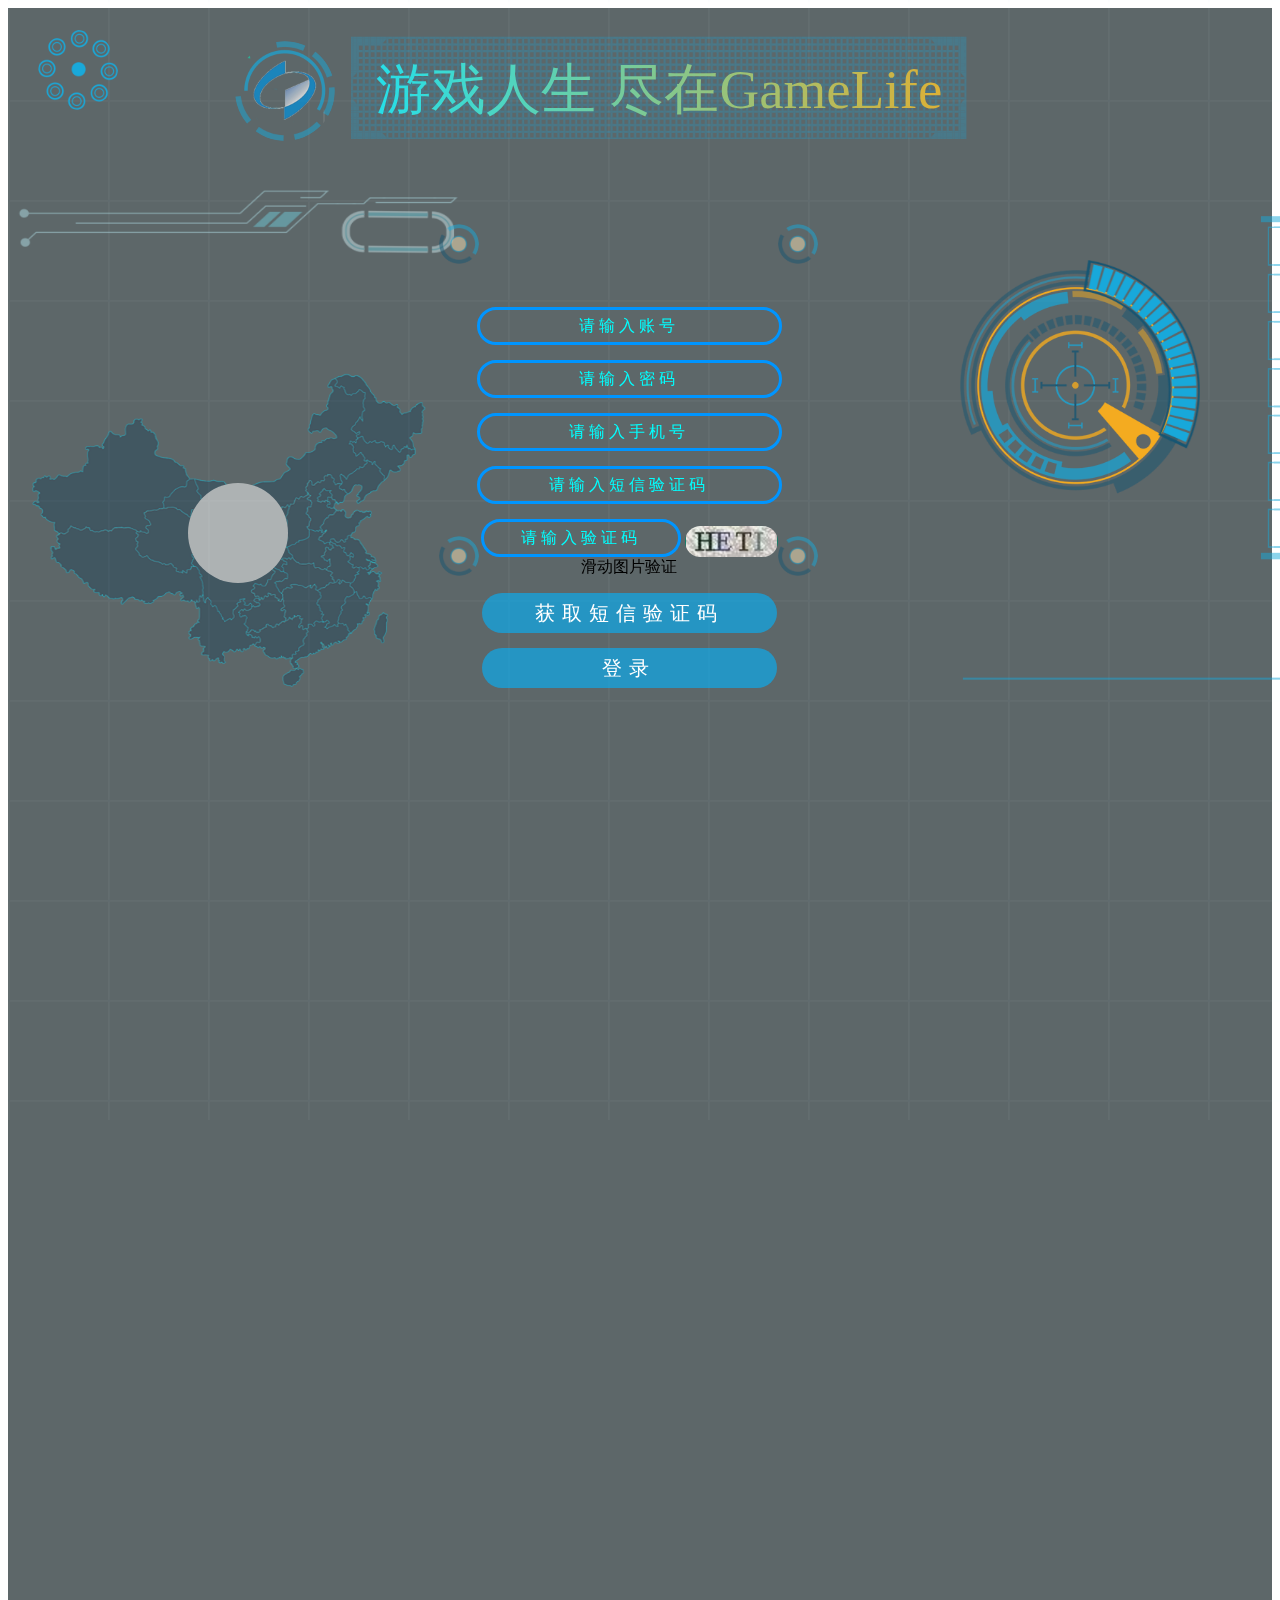
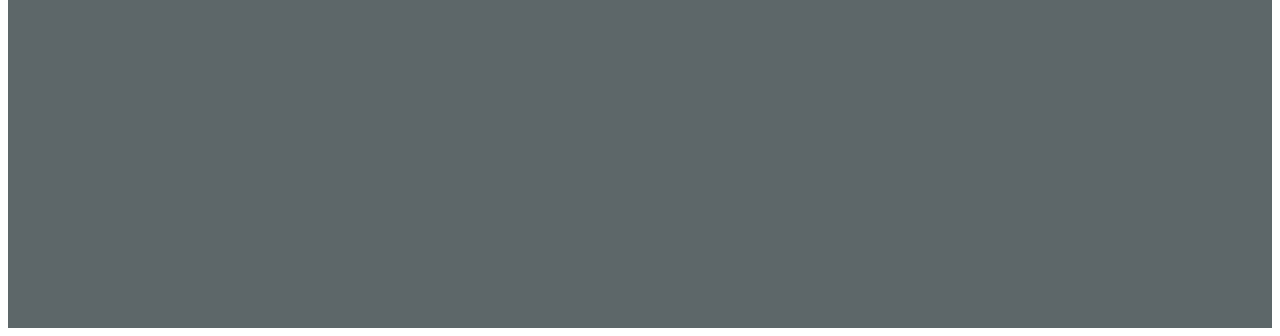
==== commit 55360383: "短信API接口完毕 Nmdhgg_" ====
--- a/BBSGame/LoginHtml/index.html
+++ b/BBSGame/LoginHtml/index.html
@@ -22,105 +22,112 @@
     </style>
 
 </head>
-<body onLoad="sendRequest()" >
+<body onLoad="sendRequest()">
 
-<div class="videozz"></div>
-	<video  autoplay muted loop poster="assets/images/fallba1ck.jpg">
-		<source src="assets/images/mov.mp4">		
-		你的游览器不支持video支持
-	</video>
-    
-<div class="box">
-	<div class="box-a">
-    <div class="m-2">
-          <div class="m-2-1">
-              <form action="#" method="post">
-                  <div class="m-2-2">
-                      <input type="text" placeholder="请输入账号" />
-                  </div>
-                  <div class="m-2-2">
-                      <input type="password" placeholder="请输入密码" />
-                  </div>
-                  <div class="m-2-2">
-                      <input type="text" placeholder="请输入手机号" />
-                  </div>
-                  <div class="m-2-2">
-                      <input type="text" placeholder="请输入短信验证码" />
-                  </div>
-                  <div class="m-2-2-1">
-                      <input type="text" placeholder="请输入验证码" />
-                      <img src="assets/images/1.png" />
-                  </div>
-                  <div class="m-2-2-1">
-                      滑动图片验证
-                  </div>
-                  <div class="m-2-2">
-                      <button>获取短信验证码</button>
-                  </div>
-                  <div class="m-2-2">
-                      <button>登录</button>
-                  </div>
-              </form>
-          </div>
-    </div>
-    <div class="m-5"> 
-    <div id="m-5-id-1"> 
-    <div id="m-5-2"> 
-    <div id="m-5-id-2">  
-    </div> 
-    <div id="m-5-id-3"></div> 
-    </div> 
-    </div> 
-    </div>   
-    <div class="m-10"></div>
-    <div class="m-xz7"></div>
-    <div class="m-xz8 xzleft"></div>
-    <div class="m-xz9"></div>
-    <div class="m-xz9-1"></div>
-    <!-- <div class="m-x10"></div>
-    <div class="m-x11"></div>
-    <div class="m-x12 xzleft"></div>
-    <div class="m-x13"></div>
-    <div class="m-x14 xzleft"></div>
-    <div class="m-x15"></div>
-    <div class="m-x16 xzleft"></div>-->
-    <div class="m-x17 xzleft"></div>
-    <div class="m-x18"></div>
-    <div class="m-x19 xzleft"></div>
-    <div class="m-x20"></div>  
-    <div class="m-8"></div>
-    <div class="m-9"><div class="masked1" id="sx8">游戏人生 尽在GameLife</div></div> 
-    <div class="m-11">
-    	<div class="m-k-1"><div class="t1"></div></div>
-        <div class="m-k-2"><div class="t2"></div></div>
-        <div class="m-k-3"><div class="t3"></div></div>
-        <div class="m-k-4"><div class="t4"></div></div>
-        <div class="m-k-5"><div class="t5"></div></div>
-        <div class="m-k-6"><div class="t6"></div></div>
-        <div class="m-k-7"><div class="t7"></div></div>
-    </div>   
-    <div class="m-14"><div class="ss"></div></div>
-    <div class="m-15-a">
-    <div class="m-15-k">
-    	<div class="m-15xz1">
-            <div class="m-15-dd2"></div>
+    <div class="videozz"></div>
+
+    <div class="box">
+        <div class="box-a">
+            <div class="m-2">
+                <div class="m-2-1">
+                    <form action="#" method="post">
+                        <div class="m-2-2">
+                            <input type="text" id="UserName" placeholder="请输入账号" />
+                        </div>
+                        <div class="m-2-2">
+                            <input type="password" id="UserWord" placeholder="请输入密码" />
+                        </div>
+                        <div class="m-2-2">
+                            <input type="text" id="Iphone" placeholder="请输入手机号" />
+                        </div>
+                        <div class="m-2-2">
+                            <input type="text" id="IphoneYanZheng" placeholder="请输入短信验证码" />
+                        </div>
+                        <div class="m-2-2-1">
+                            <input type="text" id="SuiJiYanZheng" placeholder="请输入验证码" />
+                            <img src="assets/images/1.png" />
+                        </div>
+                        <div class="m-2-2-1">
+                            滑动图片验证
+                        </div>
+                        <div class="m-2-2">
+                            <button onclick="GetIphoneYanZheng()">获取短信验证码</button>
+                        </div>
+                        <div class="m-2-2">
+                            <button id="Login">登录</button>
+                        </div>
+                    </form>
+                </div>
+            </div>
+
+
+            <script>
+                function GetIphoneYanZheng() {
+                    var phone = $("#Iphone").val();
+                    $.ajax({
+                        url: "/Login/GetIphoneYanZheng",
+                        type: "get",
+                        data: { iphone: phone },
+                        success: function (data) {
+                            alert(data);
+                        }
+                    })
+                }
+            </script>
+            <div class="m-5">
+                <div id="m-5-id-1">
+                    <div id="m-5-2">
+                        <div id="m-5-id-2">
+                        </div>
+                        <div id="m-5-id-3"></div>
+                    </div>
+                </div>
+            </div>
+            <div class="m-10"></div>
+            <div class="m-xz7"></div>
+            <div class="m-xz8 xzleft"></div>
+            <div class="m-xz9"></div>
+            <div class="m-xz9-1"></div>
+            <!-- <div class="m-x10"></div>
+            <div class="m-x11"></div>
+            <div class="m-x12 xzleft"></div>
+            <div class="m-x13"></div>
+            <div class="m-x14 xzleft"></div>
+            <div class="m-x15"></div>
+            <div class="m-x16 xzleft"></div>-->
+            <div class="m-x17 xzleft"></div>
+            <div class="m-x18"></div>
+            <div class="m-x19 xzleft"></div>
+            <div class="m-x20"></div>
+            <div class="m-8"></div>
+            <div class="m-9"><div class="masked1" id="sx8">游戏人生 尽在GameLife</div></div>
+            <div class="m-11">
+                <div class="m-k-1"><div class="t1"></div></div>
+                <div class="m-k-2"><div class="t2"></div></div>
+                <div class="m-k-3"><div class="t3"></div></div>
+                <div class="m-k-4"><div class="t4"></div></div>
+                <div class="m-k-5"><div class="t5"></div></div>
+                <div class="m-k-6"><div class="t6"></div></div>
+                <div class="m-k-7"><div class="t7"></div></div>
+            </div>
+            <div class="m-14"><div class="ss"></div></div>
+            <div class="m-15-a">
+                <div class="m-15-k">
+                    <div class="m-15xz1">
+                        <div class="m-15-dd2"></div>
+                    </div>
+                </div>
+            </div>
+            <div class="m-16"></div>
+            <div class="m-17"></div>
+            <div class="m-18 xzleft"></div>
+            <div class="m-19"></div>
+            <div class="m-20 xzleft"></div>
+            <div class="m-21"></div>
+            <div class="m-22"></div>
+            <div class="m-23 xzleft"></div>
+            <div class="m-24" id="localtime"></div>
         </div>
     </div>
-    </div>
-    <div class="m-16"></div>
-    <div class="m-17"></div>
-    <div class="m-18 xzleft"></div>
-    <div class="m-19"></div>
-    <div class="m-20 xzleft"></div>
-    <div class="m-21"></div>
-    <div class="m-22"></div>
-    <div class="m-23 xzleft"></div>
-    <div class="m-24" id="localtime"></div>
-    </div>
-</div>
-<script src="assets/js/common.min.js"></script>
-<div style="text-align:center;">
-<p>来源:<a href="http://www.mycodes.net/" target="_blank">源码之家</a></p>
-</div>
 </body>
-</html>
+</html>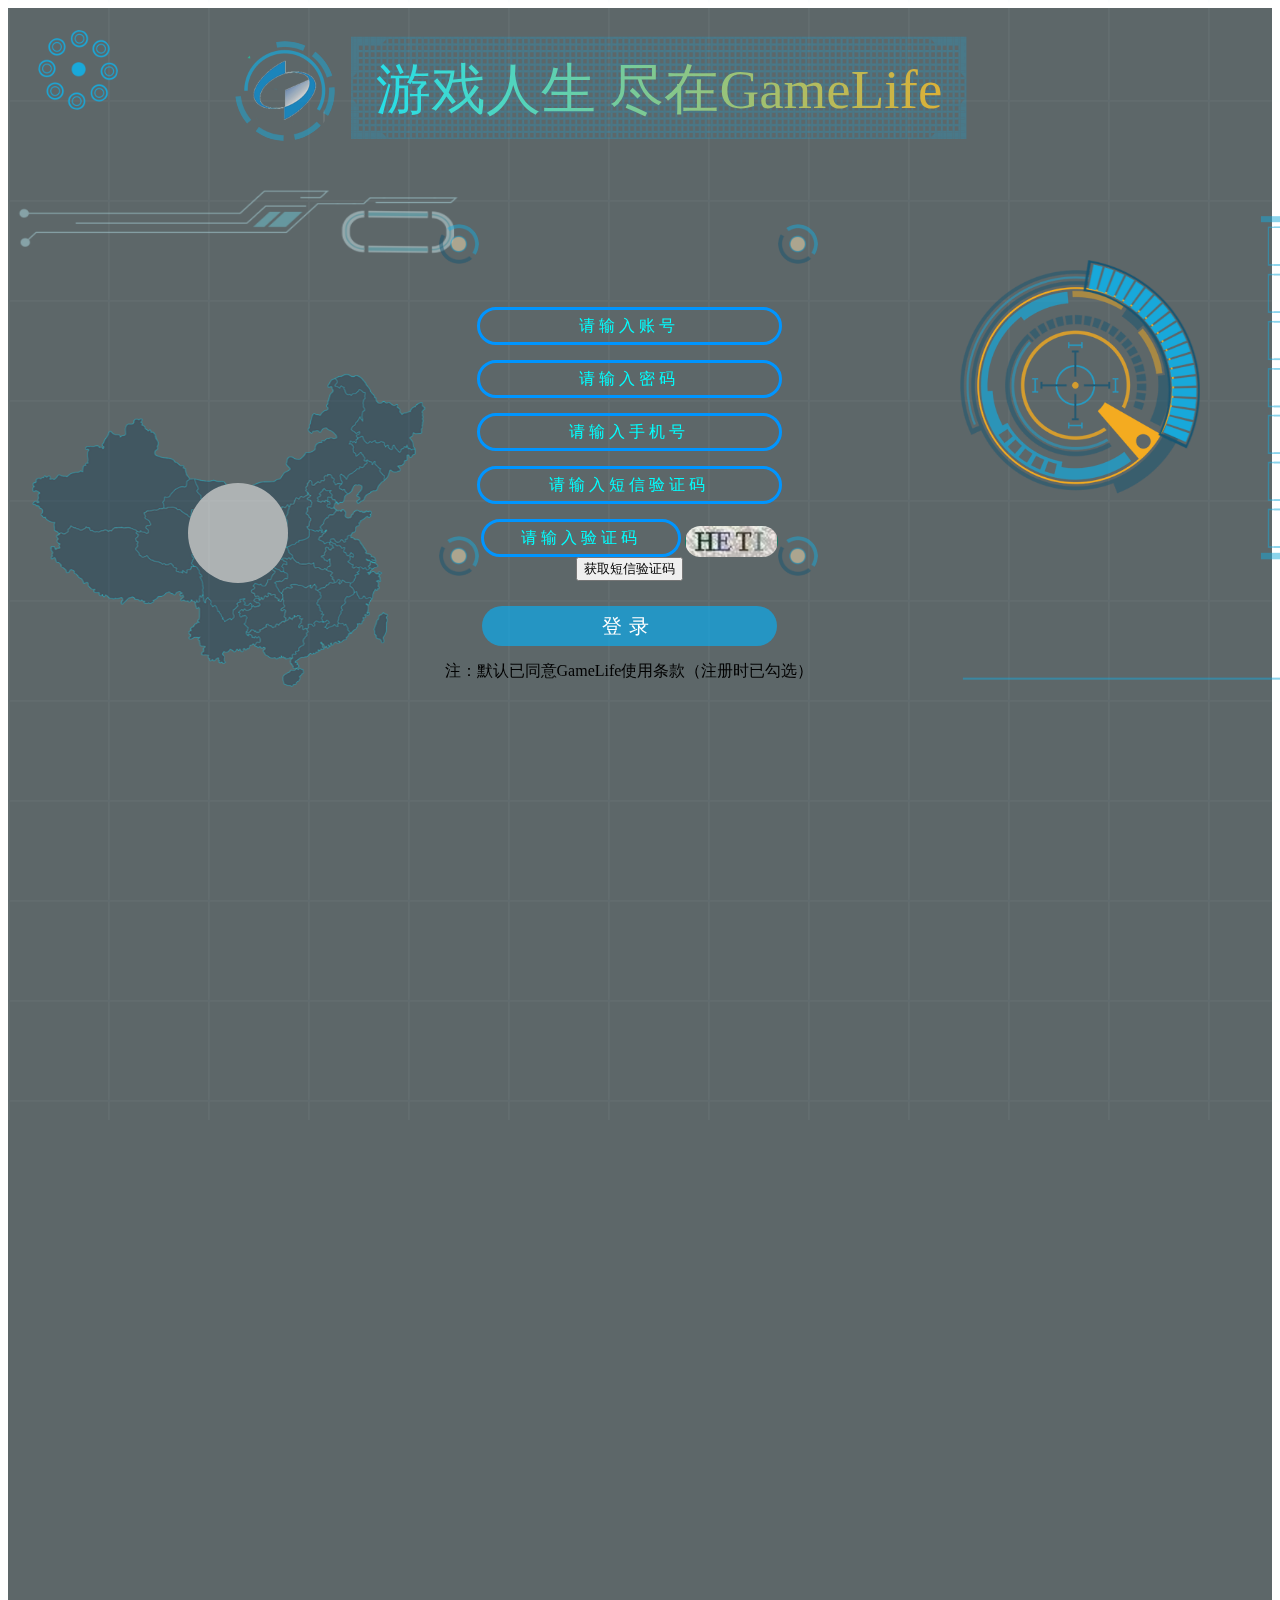
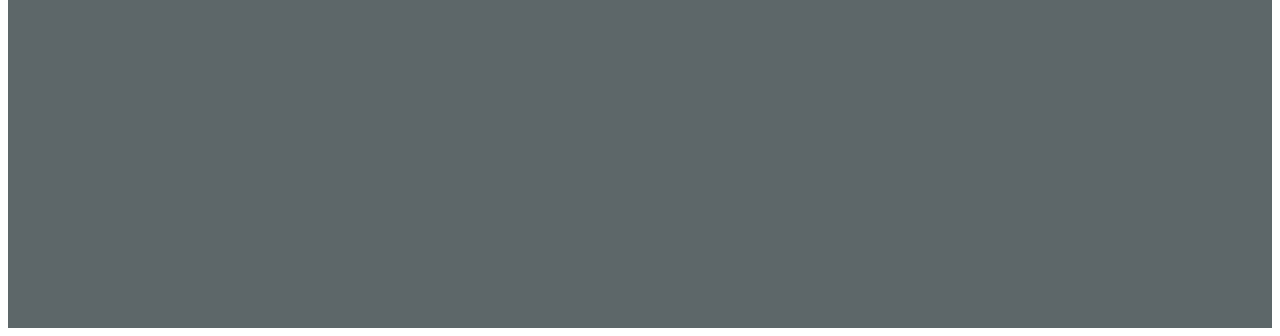
==== commit 9a82b0a1: "登录全部完毕 Nmdhgg" ====
--- a/BBSGame/LoginHtml/index.html
+++ b/BBSGame/LoginHtml/index.html
@@ -4,7 +4,6 @@
     <meta http-equiv="Content-Type" content="text/html; charset=utf-8" />
     <meta name="viewport" content="width=device-width, initial-scale=1.0">
     <title>游戏人生 尽在GameLife</title>
-
     <link href="assets/css/style.css" rel="stylesheet" type="text/css" />
     <script type="text/javascript" src="assets/js/jquery-1.8.3.min.js"></script>
     <style>
@@ -20,60 +19,44 @@
             color: aqua;
         }
     </style>
-
 </head>
-<body onLoad="sendRequest()">
-
+<body>
     <div class="videozz"></div>
-
     <div class="box">
         <div class="box-a">
             <div class="m-2">
                 <div class="m-2-1">
-                    <form action="#" method="post">
-                        <div class="m-2-2">
-                            <input type="text" id="UserName" placeholder="请输入账号" />
-                        </div>
-                        <div class="m-2-2">
-                            <input type="password" id="UserWord" placeholder="请输入密码" />
-                        </div>
-                        <div class="m-2-2">
-                            <input type="text" id="Iphone" placeholder="请输入手机号" />
-                        </div>
-                        <div class="m-2-2">
-                            <input type="text" id="IphoneYanZheng" placeholder="请输入短信验证码" />
-                        </div>
-                        <div class="m-2-2-1">
-                            <input type="text" id="SuiJiYanZheng" placeholder="请输入验证码" />
-                            <img src="assets/images/1.png" />
-                        </div>
-                        <div class="m-2-2-1">
-                            滑动图片验证
-                        </div>
-                        <div class="m-2-2">
-                            <button onclick="GetIphoneYanZheng()">获取短信验证码</button>
-                        </div>
-                        <div class="m-2-2">
-                            <button id="Login">登录</button>
-                        </div>
-                    </form>
+                    <div class="m-2-2">
+                        <input type="text" id="UserName" placeholder="请输入账号" />
+                    </div>
+                    <div class="m-2-2">
+                        <input type="password" id="UserWord" placeholder="请输入密码" />
+                    </div>
+                    <div class="m-2-2">
+                        <input type="text" id="Iphone" placeholder="请输入手机号" />
+                    </div>
+                    <div class="m-2-2">
+                        <input type="text" id="IphoneYanZheng" placeholder="请输入短信验证码" />
+                    </div>
+                    <div class="m-2-2-1">
+                        <input type="text" id="SuiJiYanZheng" placeholder="请输入验证码" />
+                        <img src="assets/images/1.png" />
+                    </div>
+                    <div c lass="m-2-2">
+                        <button onclick="GetIphoneYanZheng()">获取短信验证码</button>
+                    </div>
+                    <div id="P1" style="width:200px;height:10px;margin:auto" class="text-center">
+
+                    </div>
+                    <div class="m-2-2" id="P2">
+                        <button onclick="TuPianYanZheng()">登录</button>
+                    </div>
+                    <div class="m-2-2">
+                        <span>注：默认已同意GameLife使用条款（注册时已勾选）</span>
+                    </div>
                 </div>
             </div>
 
-
-            <script>
-                function GetIphoneYanZheng() {
-                    var phone = $("#Iphone").val();
-                    $.ajax({
-                        url: "/Login/GetIphoneYanZheng",
-                        type: "get",
-                        data: { iphone: phone },
-                        success: function (data) {
-                            alert(data);
-                        }
-                    })
-                }
-            </script>
             <div class="m-5">
                 <div id="m-5-id-1">
                     <div id="m-5-2">
@@ -129,5 +112,58 @@
             <div class="m-24" id="localtime"></div>
         </div>
     </div>
+
+    <script type="text/javascript" src="https://cdn.dingxiang-inc.com/ctu-group/captcha-ui/index.js"></script>
+    <script>
+        function TuPianYanZheng() {
+            var myCaptcha = _dx.Captcha(document.getElementById('P1'), {
+                appId: 'f4821addb462dd54853153c0c72ef42f', //appId，在控制台中“应用管理”或“应用配置”模块获取
+                success: function (token) {
+                    $.ajax({
+                        url: "/Login/TuPianYanZheng",
+                        typ: "get",
+                        data: { token: token },
+                        success: function (data) {
+                            if (data == "SERVER_SUCCESS1") {
+                                var UName = $("#UserName").val();
+                                var PassWord = $("#UserWord").val();
+                                var Phone = $("#Iphone").val();
+                                $.ajax({
+                                    url: "/Login/LoginUser",
+                                    type: "get",
+                                    data: { UName: UName, PassWord: PassWord, Phone: Phone},
+                                    success: function (data1) {
+                                        if (data1 > 0) {
+                                            alert("登录成功");
+                                            location.href = "https://www.baidu.com";
+                                        }
+                                        else {
+                                            alert("登录失败");
+                                        }
+                                    }
+                                })
+                            }
+                            else
+                            {
+                                alert("验证未通过");
+                            }
+                        }
+
+                    })
+                }
+            })
+        };
+        function GetIphoneYanZheng() {
+            var phone = $("#Iphone").val();
+            $.ajax({
+                url: "/Login/GetIphoneYanZheng",
+                type: "get",
+                data: { iphone: phone },
+                success: function (data) {
+                    alert(data);
+                }
+            })
+        }
+    </script>
 </body>
 </html>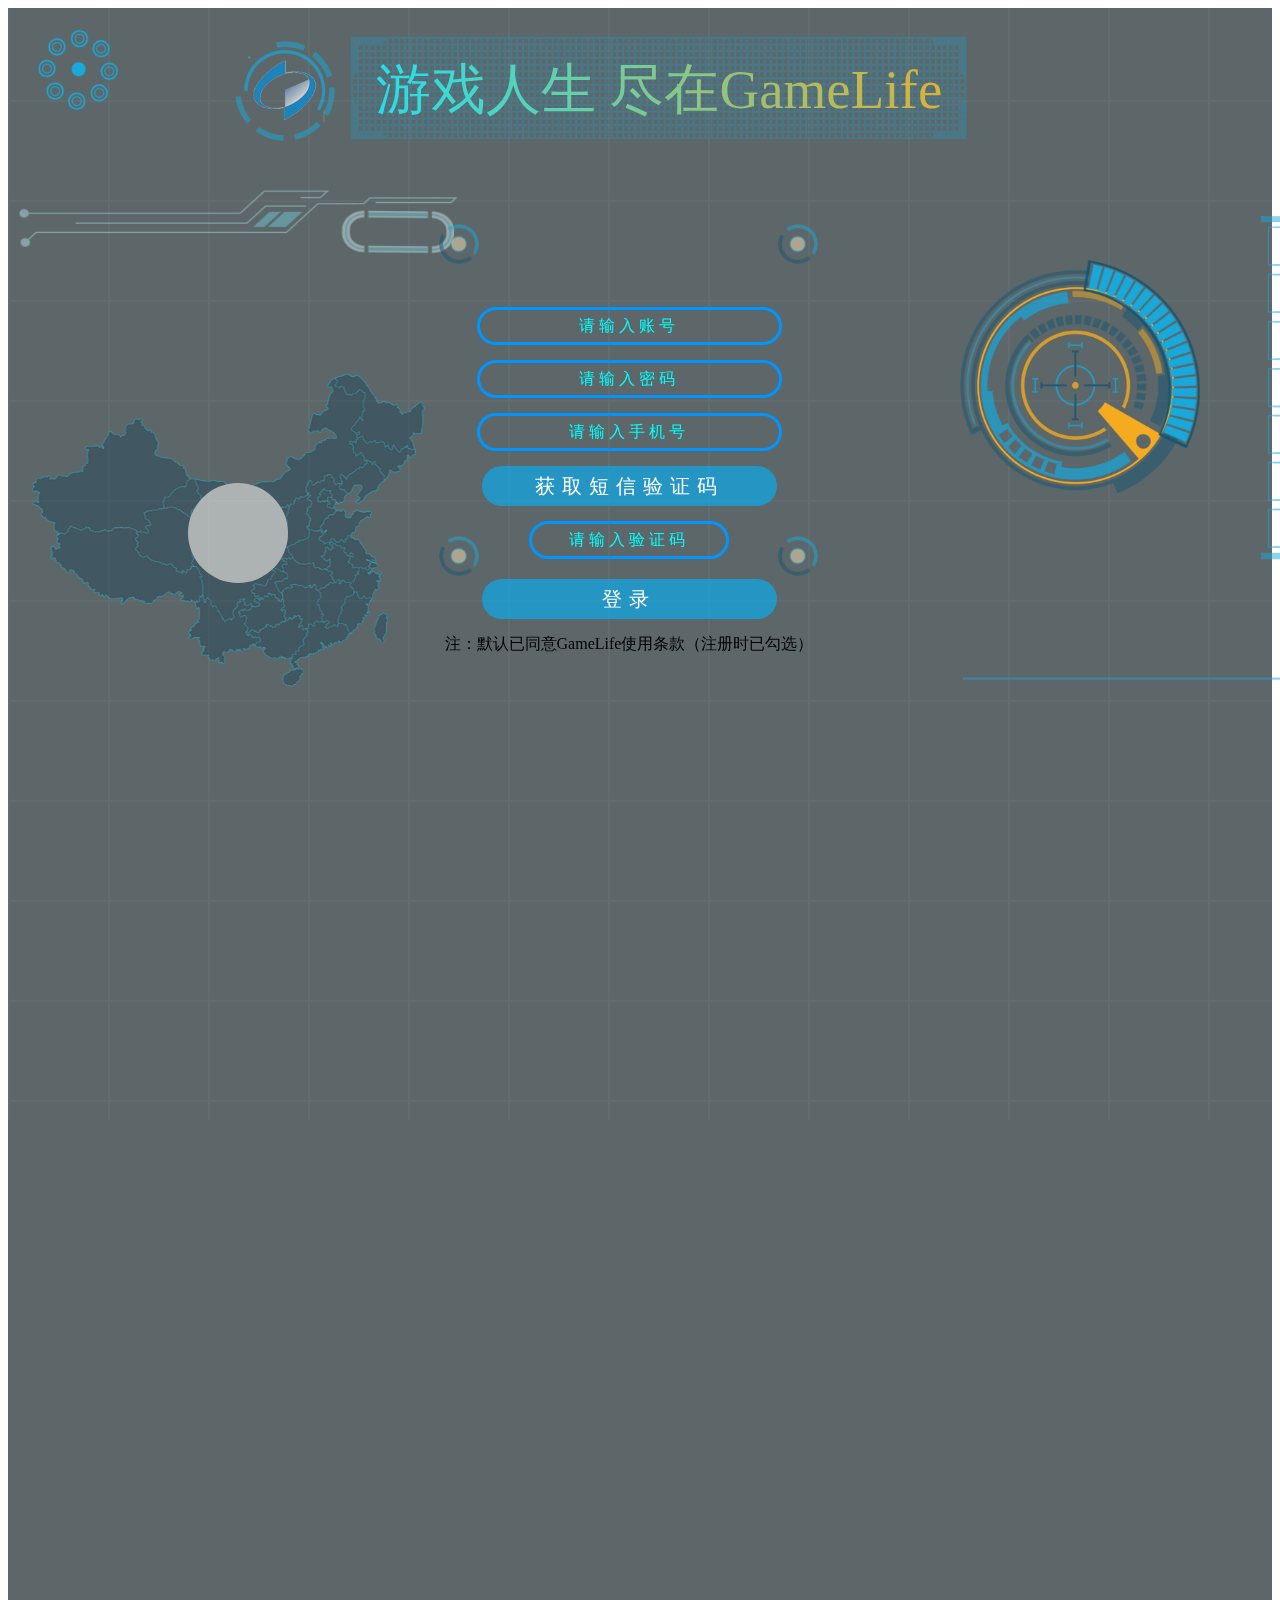
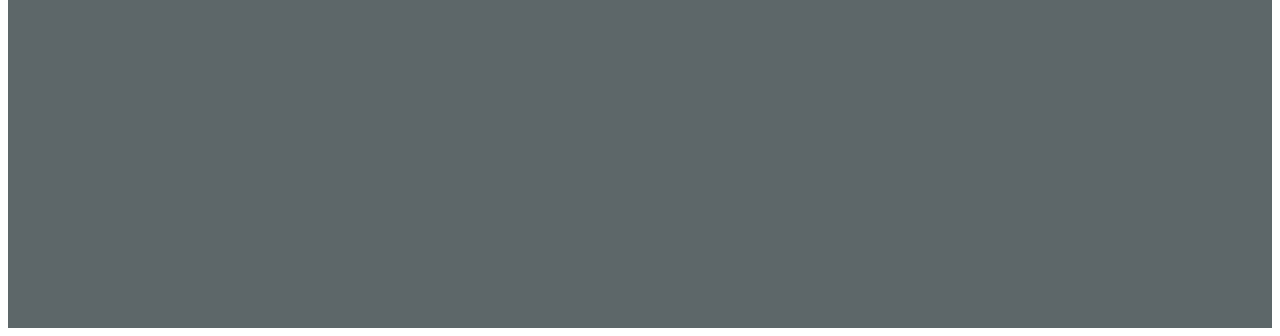
==== commit b0823e48: "登录+注册全部完工 登录=》随机6位数字短信验证码验证+滑动图片验证+用户名、密码、手机号验证 注册=》就注册" ====
--- a/BBSGame/LoginHtml/index.html
+++ b/BBSGame/LoginHtml/index.html
@@ -36,16 +36,12 @@
                         <input type="text" id="Iphone" placeholder="请输入手机号" />
                     </div>
                     <div class="m-2-2">
-                        <input type="text" id="IphoneYanZheng" placeholder="请输入短信验证码" />
+                        <button onclick="GetIphoneYanZheng()">获取短信验证码</button>
                     </div>
                     <div class="m-2-2-1">
                         <input type="text" id="SuiJiYanZheng" placeholder="请输入验证码" />
-                        <img src="assets/images/1.png" />
                     </div>
-                    <div c lass="m-2-2">
-                        <button onclick="GetIphoneYanZheng()">获取短信验证码</button>
-                    </div>
-                    <div id="P1" style="width:200px;height:10px;margin:auto" class="text-center">
+                    <div id="P1" style="width:200px;height:5px;margin:auto" class="text-center">
 
                     </div>
                     <div class="m-2-2" id="P2">
@@ -115,52 +111,58 @@
 
     <script type="text/javascript" src="https://cdn.dingxiang-inc.com/ctu-group/captcha-ui/index.js"></script>
     <script>
+
+        var x = 123;//接受短信验证码
         function TuPianYanZheng() {
-            var myCaptcha = _dx.Captcha(document.getElementById('P1'), {
-                appId: 'f4821addb462dd54853153c0c72ef42f', //appId，在控制台中“应用管理”或“应用配置”模块获取
-                success: function (token) {
-                    $.ajax({
-                        url: "/Login/TuPianYanZheng",
-                        typ: "get",
-                        data: { token: token },
-                        success: function (data) {
-                            if (data == "SERVER_SUCCESS1") {
-                                var UName = $("#UserName").val();
-                                var PassWord = $("#UserWord").val();
-                                var Phone = $("#Iphone").val();
-                                $.ajax({
-                                    url: "/Login/LoginUser",
-                                    type: "get",
-                                    data: { UName: UName, PassWord: PassWord, Phone: Phone},
-                                    success: function (data1) {
-                                        if (data1 > 0) {
-                                            alert("登录成功");
-                                            location.href = "https://www.baidu.com";
+            var y = $("#SuiJiYanZheng").val();
+            if (x == y) {
+                var myCaptcha = _dx.Captcha(document.getElementById('P1'), {
+                    appId: 'f4821addb462dd54853153c0c72ef42f', //appId，在控制台中“应用管理”或“应用配置”模块获取
+                    success: function (token) {
+                        $.ajax({
+                            url: "/Login/TuPianYanZheng",
+                            typ: "get",
+                            data: { token: token },
+                            success: function (data) {
+                                if (data == "SERVER_SUCCESS1") {
+                                    var UName = $("#UserName").val();
+                                    var PassWord = $("#UserWord").val();
+                                    var Phone = $("#Iphone").val();
+                                    $.ajax({
+                                        url: "/Login/LoginUser",
+                                        type: "get",
+                                        data: { UName: UName, PassWord: PassWord, Phone: Phone },
+                                        success: function (data1) {
+                                            if (data1 > 0) {
+                                                alert("登录成功");
+                                                location.href = "https://www.baidu.com";
+                                            }
+                                            else {
+                                                alert("登录失败");
+                                            }
                                         }
-                                        else {
-                                            alert("登录失败");
-                                        }
-                                    }
-                                })
+                                    })
+                                }
+                                else {
+                                    alert("图片验证未通过");
+                                }
                             }
-                            else
-                            {
-                                alert("验证未通过");
-                            }
-                        }
-
-                    })
-                }
-            })
-        };
+                        })
+                    }
+                })
+            }
+            else {
+                alert("验证码不正确");
+            }
+            }
         function GetIphoneYanZheng() {
             var phone = $("#Iphone").val();
             $.ajax({
-                url: "/Login/GetIphoneYanZheng",
+                url: "/Login/GetPhoneYanZheng",
                 type: "get",
-                data: { iphone: phone },
+                data: { phone: phone },
                 success: function (data) {
-                    alert(data);
+                    x = data;
                 }
             })
         }
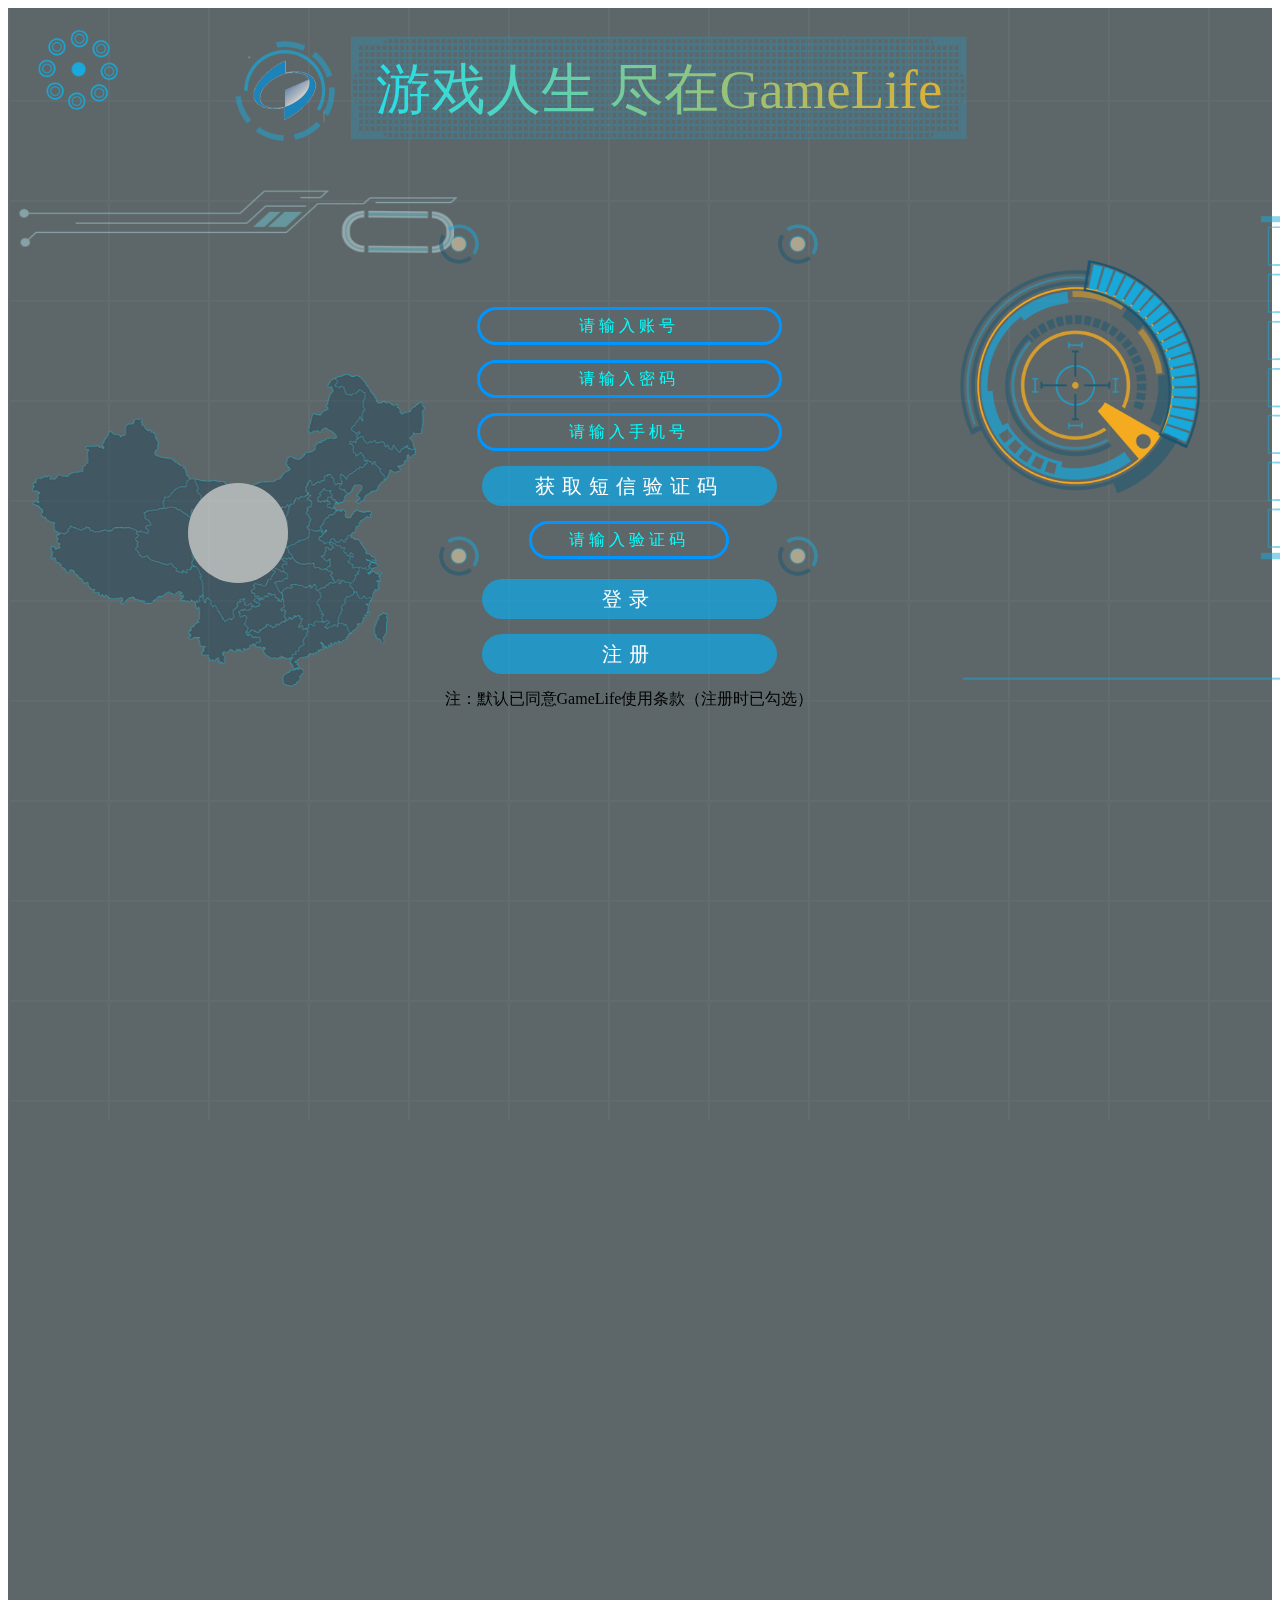
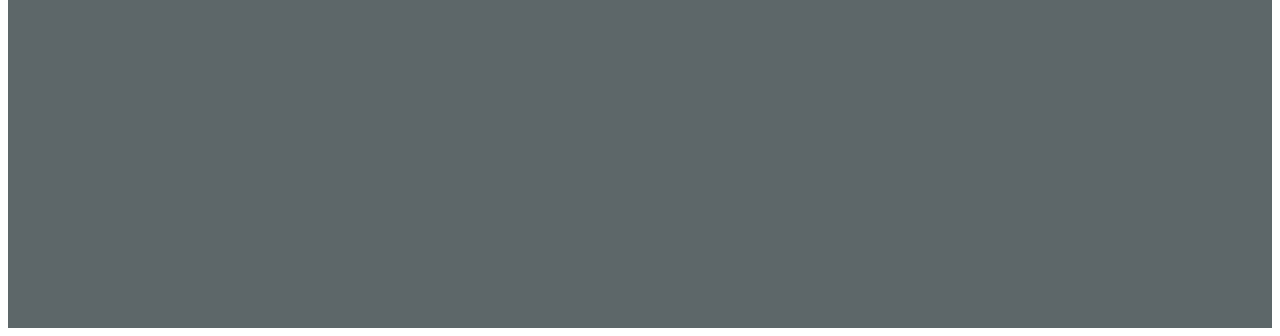
==== commit 8f3af8d1: "1" ====
--- a/BBSGame/LoginHtml/index.html
+++ b/BBSGame/LoginHtml/index.html
@@ -46,6 +46,9 @@
                     </div>
                     <div class="m-2-2" id="P2">
                         <button onclick="TuPianYanZheng()">登录</button>
+                    </div>
+                    <div class="m-2-2">
+                        <button onclick="location.href='../ZhuCe/index.html'">注册</button>
                     </div>
                     <div class="m-2-2">
                         <span>注：默认已同意GameLife使用条款（注册时已勾选）</span>
@@ -111,7 +114,6 @@
 
     <script type="text/javascript" src="https://cdn.dingxiang-inc.com/ctu-group/captcha-ui/index.js"></script>
     <script>
-
         var x = 123;//接受短信验证码
         function TuPianYanZheng() {
             var y = $("#SuiJiYanZheng").val();
@@ -134,8 +136,8 @@
                                         data: { UName: UName, PassWord: PassWord, Phone: Phone },
                                         success: function (data1) {
                                             if (data1 > 0) {
-                                                alert("登录成功");
-                                                location.href = "https://www.baidu.com";
+                                                alert("登录成功积分+10😁");
+                                                location.href = "/HomePage/Index";
                                             }
                                             else {
                                                 alert("登录失败");
